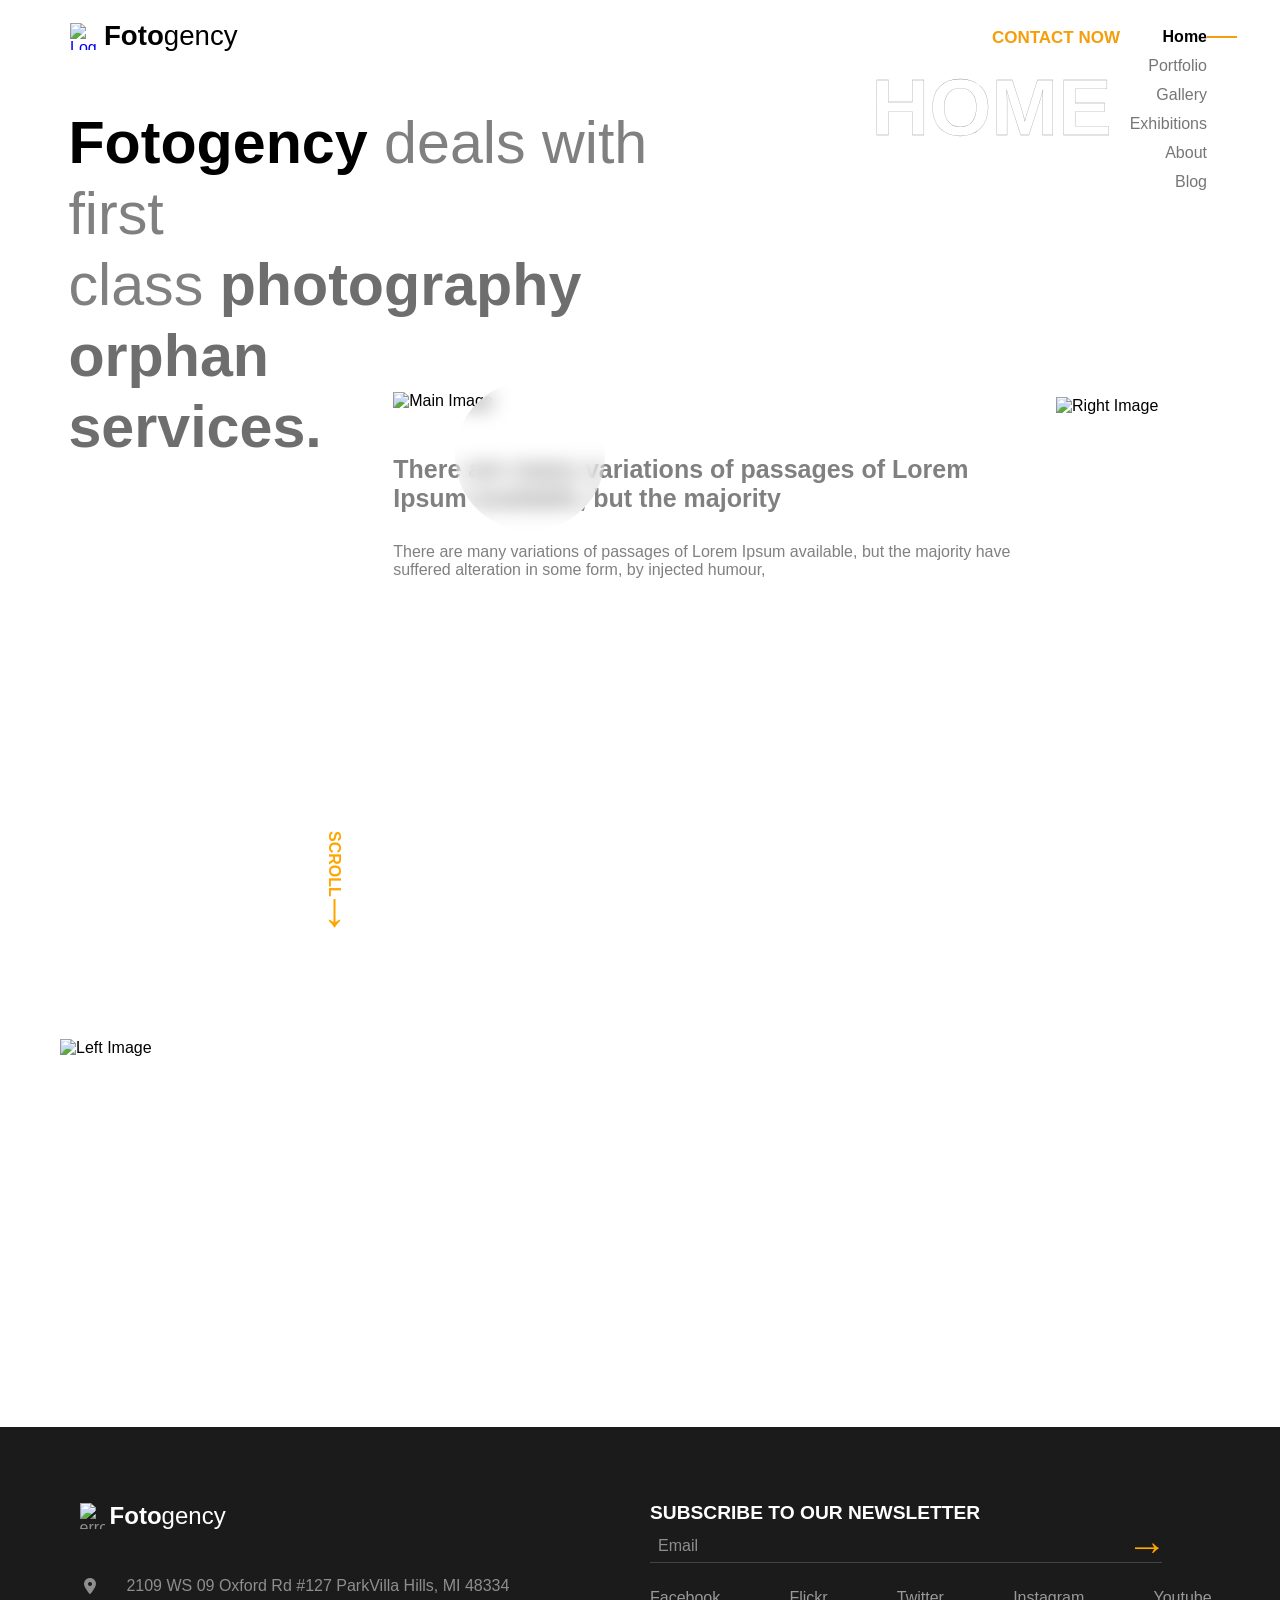
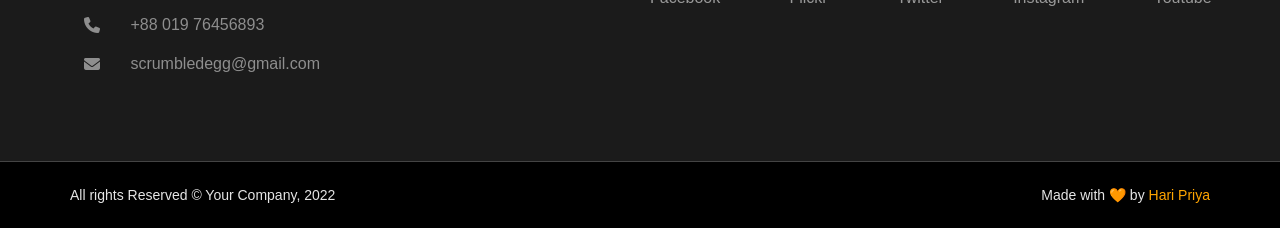
==== index.html @ 0b39e1d0 "initial commit" ====
<!DOCTYPE html>
<html>
    <head>
        <title>Photography</title>
        <link href="https://cdnjs.cloudflare.com/ajax/libs/font-awesome/6.7.2/css/all.min.css" rel="stylesheet">

        <style>

* {
    margin: 0;
    padding: 0;
    box-sizing: border-box;
    font-family: "Poppins", sans-serif; 
}

body {
    background: #fff;
    height: auto;
    min-height: 100vh;
    overflow-x: hidden;
}

.navbar {
    display: flex;
    justify-content: space-between;
    align-items: center;
    padding: 20px 50px;
    background: transparent;
}

.container {
    display: flex;
    justify-content: space-between;
    align-items: center;
    width: 100%;
    padding-left: 20px;
}

.logo a {
    display: flex;
    align-items: center;
    text-decoration: none;
    
}

.logo img {
    max-width: 100%;
    height: auto;
}

.foto {
    font-weight: 800;
    color: black;
    font-size: 24px;
    margin-left: 0.5rem;
    font-size: 1.728rem;
}

.gency {
    font-weight: 100;
    font-size: 1.728rem;
    color: black;
    font-family: "Open Sans", -apple-system, BlinkMacSystemFont, "Segoe UI", Roboto, "Helvetica Neue", Arial, sans-serif, "Apple Color Emoji", "Segoe UI Emoji", "Segoe UI Symbol";}

.contact-now {
    font-size: 17px;
    font-weight: bolder;
    color: #F59E0B; 
    text-transform: uppercase;
    text-decoration: none;
    position: absolute;
    right: 160px; 
    top: 28px;
}

.contact-now:hover{
    text-decoration: underline;
    transition: ease-out;
}

.menu ul {
    list-style: none;
    display: flex;
    flex-direction: column;
    gap: 11px;
    position: absolute;
    right: 73px;
    top: 28px;
    text-align: right;
    z-index: 10;
}

.menu ul li a {
    text-decoration: none;
    color: rgba(0, 0, 0, 0.54);
    font-size: 16px;
    transition: color 0.3s, font-weight 0.3s; 
}
.menu ul li a:hover {
    color: black;
    font-weight: 100;
}

.menu ul li a.active {
    position: relative;
    display: inline-block;
    font-weight: bold;
    color: black;
}
.menu ul li a.active::after {
    content: "";
    position: absolute;
    left: 101%; 
    top: 50%; 
    width: 30px; 
    height: 2px; 
    background-color: #F59E0B; 
    transform: translateY(-50%); 
    font-weight: bolder;   
}
.hero {
    display: flex;
    width:89%;
    justify-content: space-between;
    position: relative;
    text-align: left;
    margin: 0px 20.4px ;
    padding: 0px 48px;
    top: 35px;  
}
.outlined-title {
   display: flex;
    font-size: 5rem;
    font-weight: bold;
    color: white;
    opacity: 1;
    -webkit-text-stroke: 1px #8e8e8e;
    -webkit-text-stroke-width: 0.3px; 
    position: relative;
    top: -45px;    
}
.main-heading {
    font-size: 3.7rem; 
    width: 60%;
    font-weight: bold;
    line-height: 1.2;
    margin-top: none;
    color: black;
    
}
.thin-text {
    font-weight:normal;
    color: gray; 
}
.bold-text {
    
    font-weight: bold;
    color: #6E6E6E;
}

.container1 {
    display: flex;
 
    width: 100%;
    height: 100vh;
    position: relative;
    justify-content: space-evenly;
    margin-bottom: 30px;
    gap:5px;   
}
.imagep1 {
    display: flex;
    width:3%;
    
    justify-content: center;
    align-items: center;
    writing-mode: vertical-lr; /* Rotates text vertically from right to left */
    transform: rotate(0deg); /* Adjusts orientation */
    font-size:1rem; /* Adjust size if needed */
    font-weight: bold;
    color: orange;
    margin-right: 35px;
    margin-bottom: 2.5px;
    cursor: pointer;
}
.imagep1::after {
    content: "↓"; 
    font-size: 3rem; 
    writing-mode: vertical-lr; 
    transform: rotate(-90deg); 
    display: block; 
    text-align: center;
}
.left-img{
    display: flex;
    width: 26%;
    height: 70vh;
    align-items: flex-end;
}
.imgl{
    width:60%;
    height: auto;
    margin-left: 60px;
}
.right-img  {
    display: flex;
    justify-content: flex-end;
    width:20%;
    height: 70vh;   
}
.imgr{
    width: 73%;
    height: 20vh;
    margin-right: 50px;
    margin-top: 13px;
    position: relative;
    top: -43px;
}
.main-img {
    display: flex;
    width: 54%;
    height: 100vh;
    display: block;
    flex-direction: column;
    gap:100px;
    justify-content: flex-start;
    
}
.imgm{
    width:100%;
    height:auto;
    position: relative;
    top: -35px;
   
}
.circle {
    width: 50px;
    height: 50px;
    border-radius: 50%;
    position: absolute;
    background-color: transparent; 
    backdrop-filter: blur(10px); 
    -webkit-backdrop-filter: blur(10px);
}

.circle1 {
    width: 150px; 
    height: 150px;
    top: -46px; 
    left: 455px; /
}

.circle2 {
    width: 150px;
    height: 150px;
    bottom: 200px;  
    right: 235px; 
}

.para{
    display: flex;
   
    align-items: flex-end;
    flex-direction: column;
    width: 100%;
    gap: 30px;
}
.p1{
    display: flex;
    font-size: 25px;
    color:gray;
    margin-top:10px;
}
.p2{
    color: grey;
    margin-bottom: 20px;
}
footer {
    font-family: Open Sans, -apple-system, BlinkMacSystemFont, Segoe UI, Roboto, Helvetica Neue, Arial, sans-serif, Apple Color Emoji, Segoe UI Emoji, Segoe UI Symbol;
    color: #8E8E8E;
    margin-top: 100px;
    padding: 0;
}

.footer1 {
    background-color: #1b1b1b;
    color: #5b7075;

}

.footer-container {
    display: flex;
    justify-content: space-between;
    gap: 20px;
    padding: 75px 48px;
    margin: 0px 20.4px;
    color: #8E8E8E;

    
}

.footer-left,
.footer-right {
    flex: 1;
    color: #8E8E8E;

}

.footer-left{
    font-size: 1rem;
}

.footer-logo {
    display: flex;
    align-items: center;
    width: 10%;
    height: auto;
    margin-bottom: 7%;

}

.footer-logo span {
    color: #fff;
    font-size: 24px;
}

.contact-info p {
    margin: 5px 0;
    display: flex;
    align-items: center;
    gap: 30px;
    padding: 8px 16px;
}

.footer-logo img {
    width: 25px;
    height: 26px;
    margin-right: 5px;
    margin-left: 20%;
}

.contact-info i {
    color: #8E8E8E;
}

.footer-right h3 {
    color: #fff;
    font-size: 19.2px;
    margin-bottom: 0px 0px 8px;
}

.newsletter {
    display: flex;
    align-items: center;
    gap: 10px;
    margin-bottom: 20px;
}
.newsletter input {
width: 100%;
padding: 8px;
border: none;
border-bottom: 1px solid #444;
background-color: transparent;
color: #fff;
outline: none;
}

.newsletter input::placeholder {
font-size: 16px; 
color: #8E8E8E; 
}


.newsletter button {
    background: none;
    border: none;
    color: #ffa500;
    font-size: 40px;
    cursor: pointer;
    position: relative;
    right: 8%;
    font-weight: 200;
}

.social-links {
    display: flex;
    justify-content: space-between;
}

.social-links a {
    color: #999;
    text-decoration: none;
    font-size: 16px;
}

.social-links a:hover {
    color: #fff;
}

.bottom-items {
    
    border-top: 1px solid #444;
    display: flex;
    justify-content: space-between;
    font-size: 14px;
    background-color: #000;
    padding: 25px 70px;
    color: #e5e5e5;
}



.footer-bottom .highlight {
    color: #ffa500;
}
    </style>
        
  
    </head>
    <body>
        <nav class="navbar">
            <div class="container">
                <div class="logo">
                    <a href="/">
                        <img width="26px" height="27px"
                            src="https://photography-portfolio07.netlify.app/assets/img/icons/logo-icon.png" alt="Logo">
                        <span class="foto">Foto</span><span class="gency">gency</span>
                    </a>
                </div>
                <a class="contact-now" href="/blog#contact">CONTACT NOW</a>
                
                
                <div class="menu">
                    <ul>
                        <li><a href="./index.html" class="active">Home</a></li>
                        <li><a href="./portfolio.html" >Portfolio</a></li>
                        <li><a href="./gallery.html">Gallery</a></li>
                        <li><a href="./exhibitions.html">Exhibitions</a></li>
                        <li><a href="./about.html.html">About</a></li>
                        <li><a href="./blog.html">Blog</a></li>
                    </ul>
                </div>
            </div>
        </nav>
        <div>
            <header class="hero">
                <h1 class="main-heading">
                    Fotogency <span class="thin-text">deals with first <br>class </span>
                    <span class="bold-text">photography orphan<br> services.</span>
                </h1>
                <h1 class="outlined-title">HOME</h1>
            </header>
        </div>
        <div class="main">
            
            <div class="container1">
                <div class="left-img">
                    <img class="imgl" src="https://photography-portfolio07.netlify.app/assets/img/home/img2.png" alt="Left Image">
                </div>
                <p class="imagep1">SCROLL </p>
                <script>
                     document.querySelector(".imagep1").addEventListener("click", function () {
                     window.scrollTo({ top: document.body.scrollHeight, behavior: "smooth" });
                });
                </script>
                
                <div class="main-img">
                    
                    <img class="imgm" src="https://photography-portfolio07.netlify.app/assets/img/home/img1.png" alt="Main Image">
                    <div class="circle circle1"></div>
                    <div class="circle circle2"></div> 
                    <div class="para">
                        <p class="p1"><b>There are many variations of passages of Lorem Ipsum available, but the majority</b></p>
                        <p class="p2">There are many variations of passages of Lorem Ipsum available, but the majority have suffered alteration in some form, by injected humour,</p>
                        
                    </div>  
                    
                </div>
                <div class="right-img">
                    <img  class="imgr" src="https://photography-portfolio07.netlify.app/assets/img/home/img3.png" alt="Right Image">
             </div>       
            
            
        </div>
        <footer>
            <div class="footer1">
                <div class="footer-container">
                        <div class="footer-left">
                            <div class="footer-logo">
                                <img src="https://photography-portfolio07.netlify.app/assets/img/icons/dark-logo-icon.png"
                                    alt="error">
                                <span><strong>Foto</strong>gency</span>
                            </div>
                            <div class="contact-info">
                                <p><i class="fa-solid fa-location-dot"></i> 2109 WS 09 Oxford Rd #127 ParkVilla Hills, MI 48334
                                </p>
                                <p><i class="fa-solid fa-phone"></i> +88 019 76456893</p>
                                <p><i class="fa-solid fa-envelope"></i> scrumbledegg@gmail.com</p>
                            </div>
                        </div>
                        <div class="footer-right">
                            <h3>SUBSCRIBE TO OUR NEWSLETTER</h3>
                            <div class="newsletter">
                                <input type="email" placeholder="Email" />
                                <button>
                                    <span>&rarr;</span>
                                </button>
                            </div>
                            <div class="social-links">
                                <a href="#">Facebook</a>
                                <a href="#">Flickr</a>
                                <a href="#">Twitter</a>
                                <a href="#">Instagram</a>
                                <a href="#">Youtube</a>
                            </div>
                        </div>
                </div>
                <div class="footer-bottom">
                    <div class="bottom-items">
                    <p>All rights Reserved © Your Company, 2022</p>
                    <p>Made with 🧡 by <span class="highlight">Hari Priya</span></p>
               </div> 
               </div>
            </div>
        
        </footer>
       
            
        </div>
    </body>
</html>
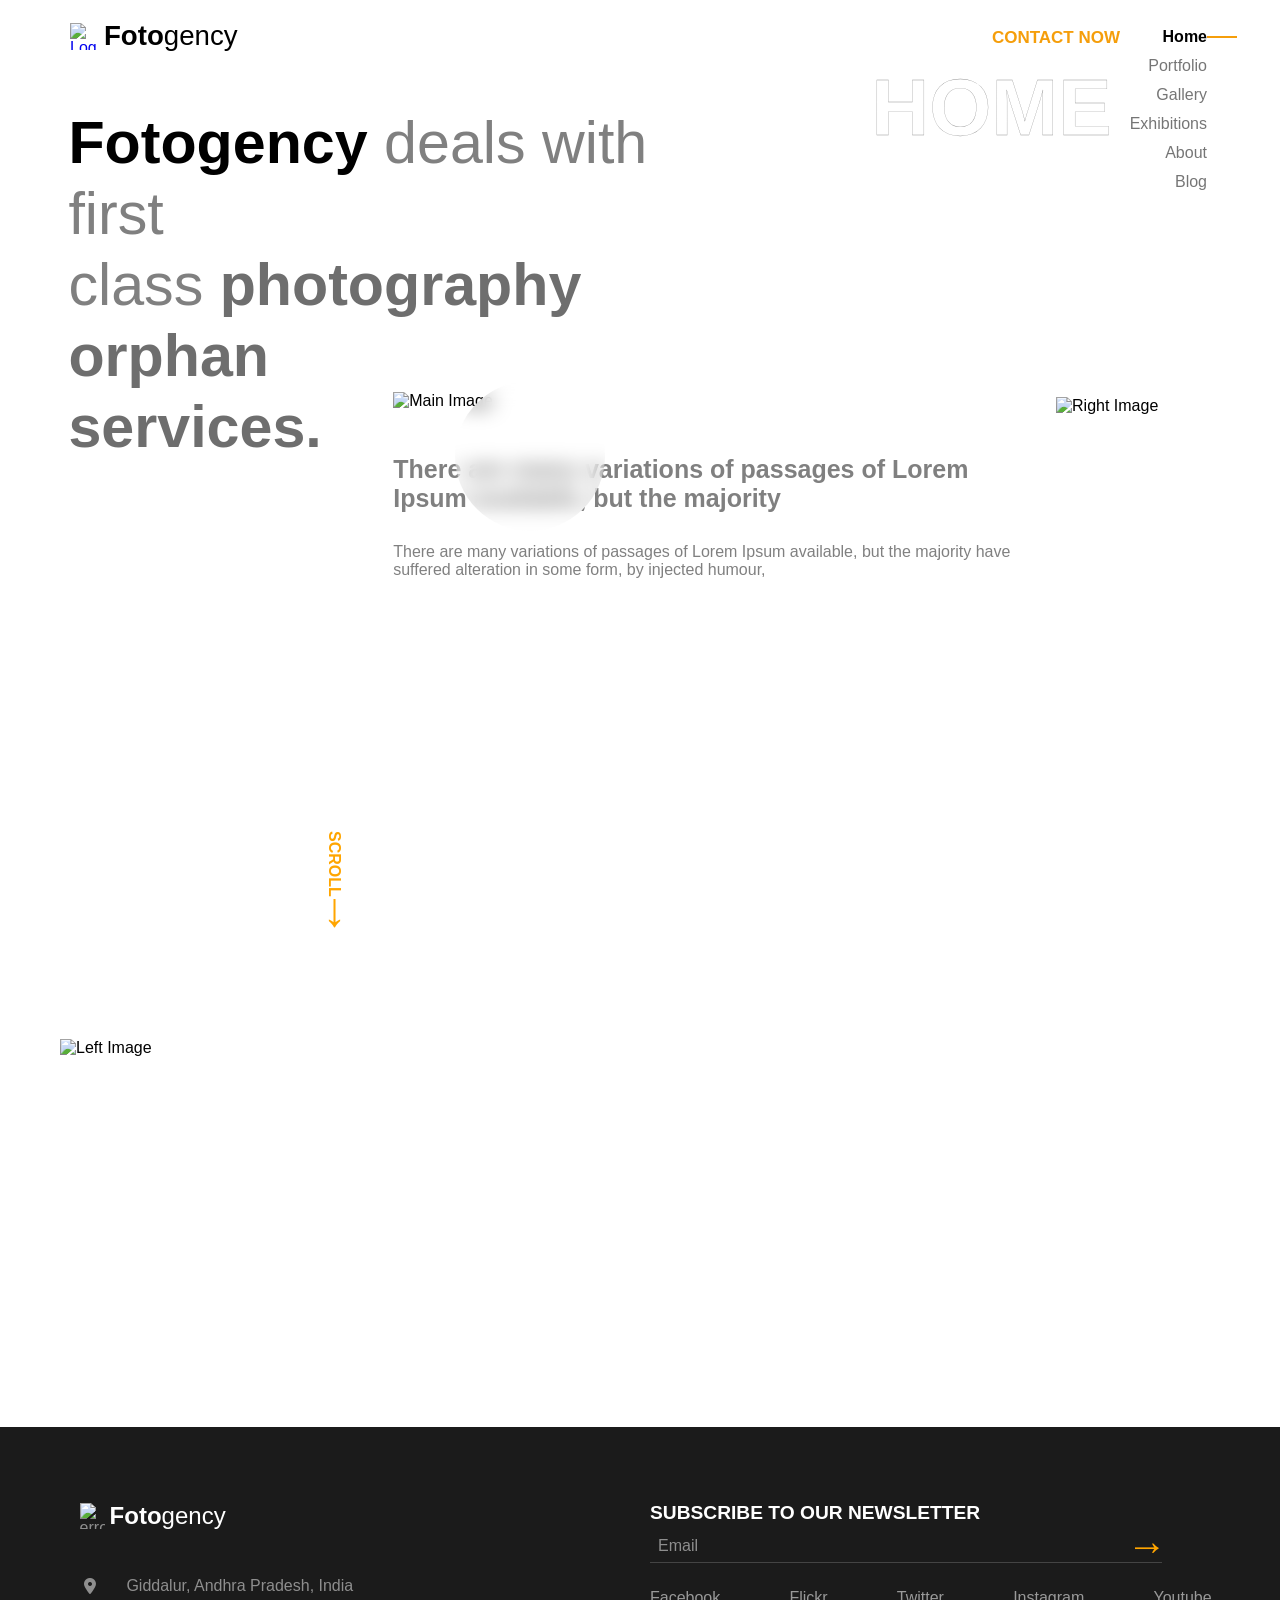
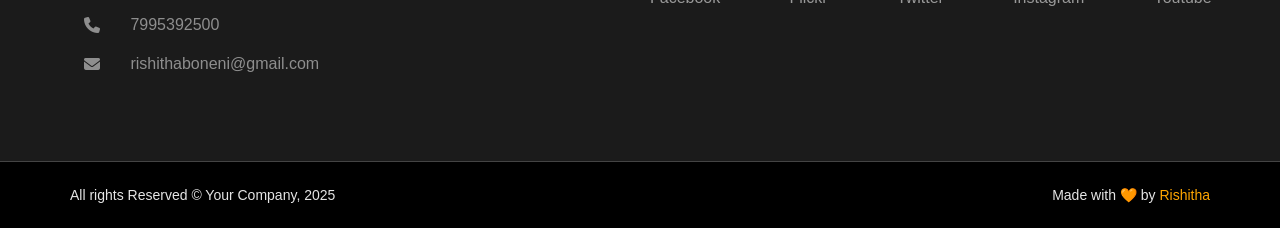
==== commit 0ce97e02: "modified" ====
--- a/index.html
+++ b/index.html
@@ -492,10 +492,10 @@
                                 <span><strong>Foto</strong>gency</span>
                             </div>
                             <div class="contact-info">
-                                <p><i class="fa-solid fa-location-dot"></i> 2109 WS 09 Oxford Rd #127 ParkVilla Hills, MI 48334
-                                </p>
-                                <p><i class="fa-solid fa-phone"></i> +88 019 76456893</p>
-                                <p><i class="fa-solid fa-envelope"></i> scrumbledegg@gmail.com</p>
+                                <p><i class="fa-solid fa-location-dot"></i> Giddalur, Andhra Pradesh, India</p>
+                                
+                                <p><i class="fa-solid fa-phone"></i> 7995392500</p>
+                                <p><i class="fa-solid fa-envelope"></i> rishithaboneni@gmail.com</p>
                             </div>
                         </div>
                         <div class="footer-right">
@@ -517,8 +517,8 @@
                 </div>
                 <div class="footer-bottom">
                     <div class="bottom-items">
-                    <p>All rights Reserved © Your Company, 2022</p>
-                    <p>Made with 🧡 by <span class="highlight">Hari Priya</span></p>
+                    <p>All rights Reserved © Your Company, 2025</p>
+                    <p>Made with 🧡 by <span class="highlight">Rishitha</span></p>
                </div> 
                </div>
             </div>
